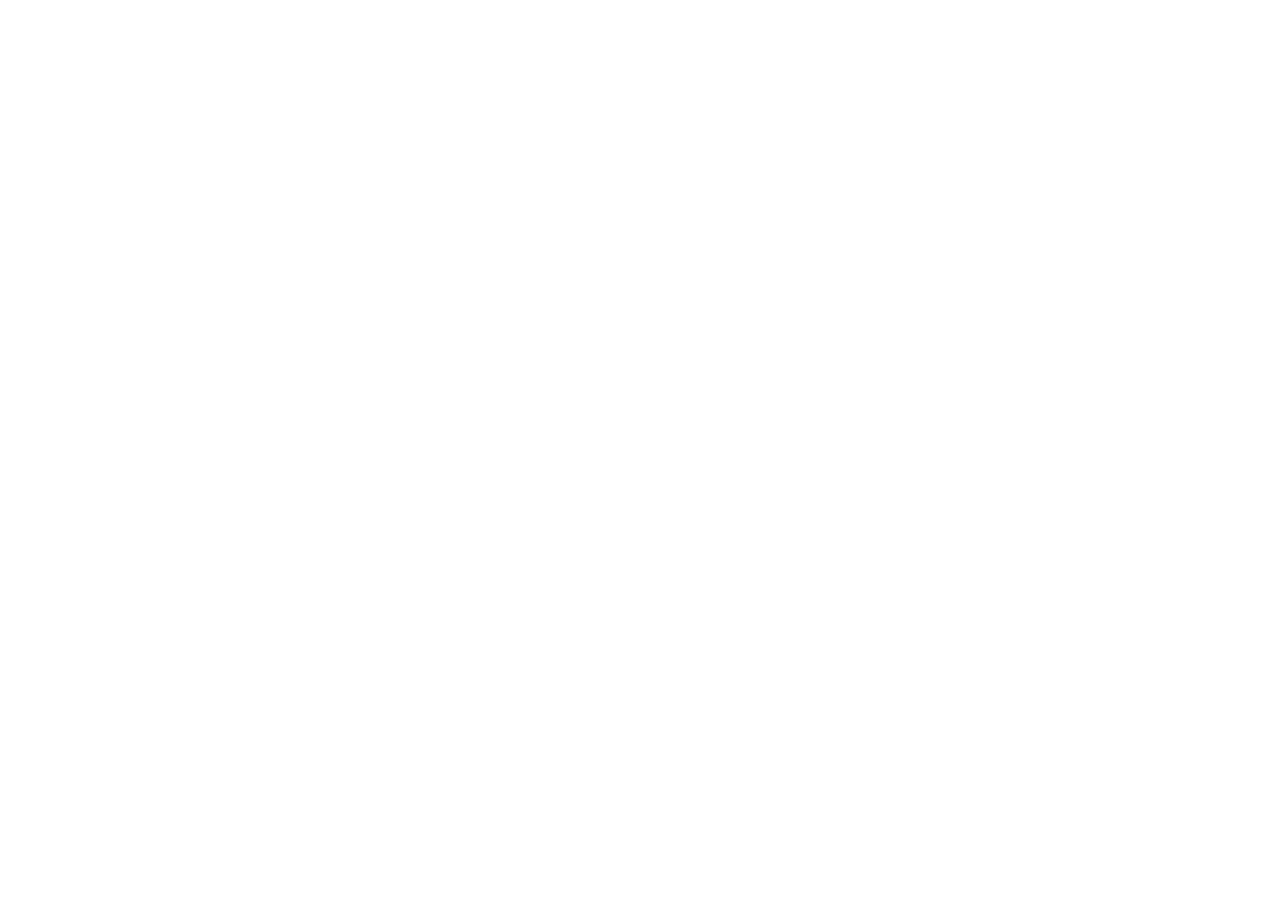
==== index.html @ 1f5d8d9f "atualiazação" ====
<!DOCTYPE html>
<html lang="en">
<head>
    <meta charset="UTF-8">
    <meta name="viewport" content="width=device-width, initial-scale=1.0">
    <title>Document</title>
</head>
<body>
    
</body>
</html>
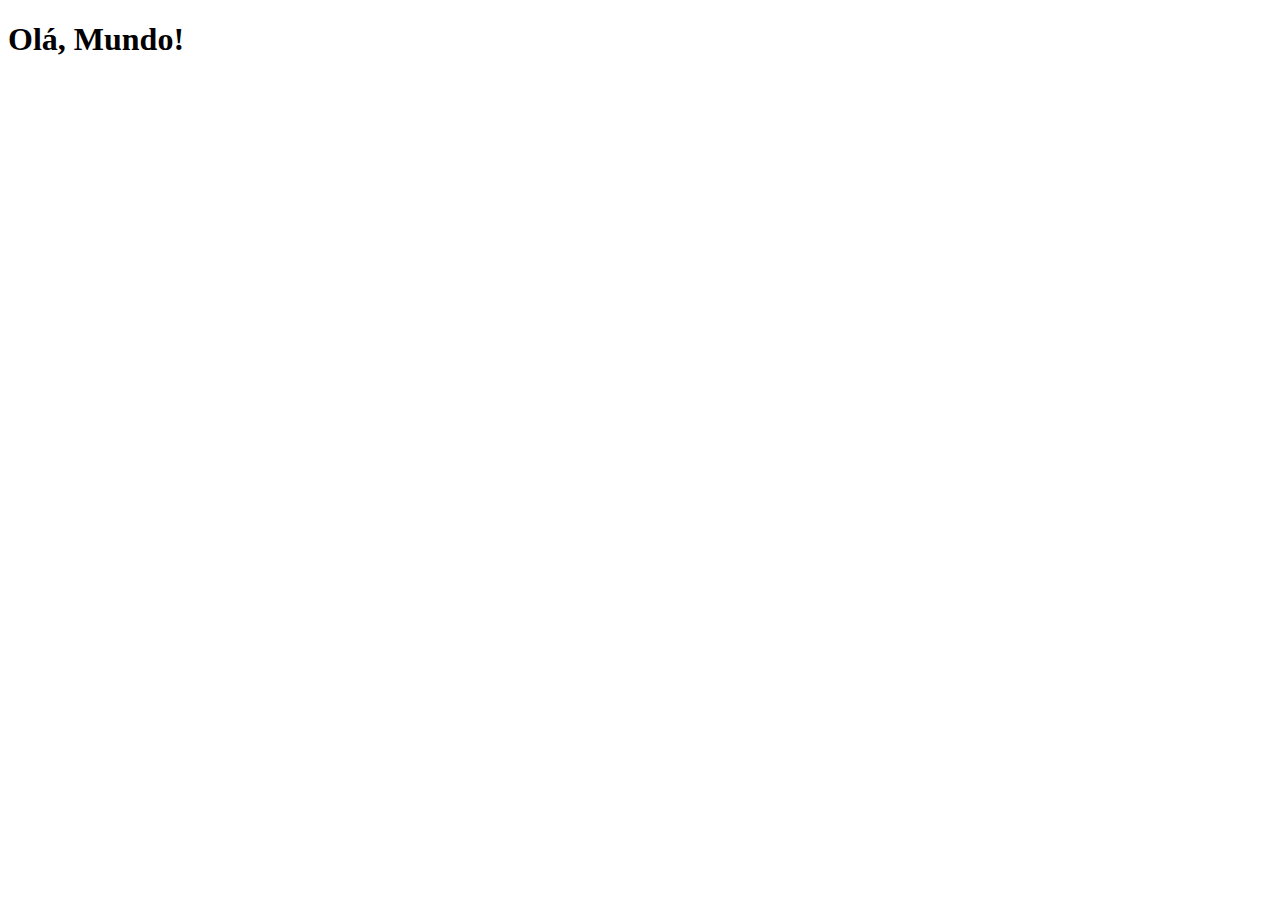
==== commit 4cc51652: "criei a página principal" ====
--- a/index.html
+++ b/index.html
@@ -1,11 +1,12 @@
 <!DOCTYPE html>
-<html lang="en">
+<html lang="pt-br">
 <head>
     <meta charset="UTF-8">
     <meta name="viewport" content="width=device-width, initial-scale=1.0">
-    <title>Document</title>
+    <title>Projeto social</title>
+    <link rel="shortcut icon" href="favicon.ico" type="image/x-icon">
 </head>
 <body>
-    
+    <h1>Olá, Mundo!</h1>
 </body>
 </html>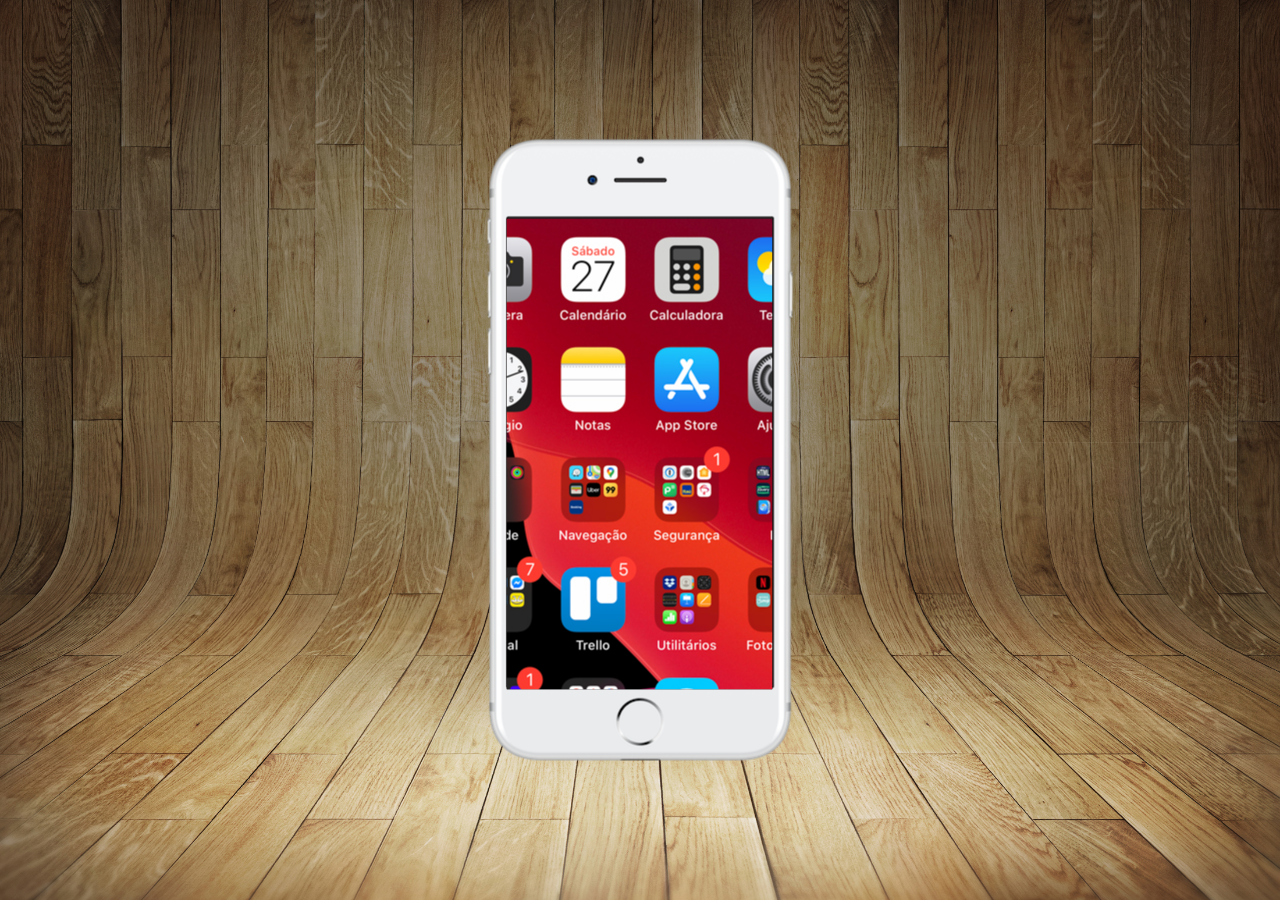
==== commit 29726a89: "at" ====
--- a/index.html
+++ b/index.html
@@ -5,8 +5,16 @@
     <meta name="viewport" content="width=device-width, initial-scale=1.0">
     <title>Projeto social</title>
     <link rel="shortcut icon" href="favicon.ico" type="image/x-icon">
+    <link rel="stylesheet" href="style.css">
 </head>
 <body>
-    <h1>Olá, Mundo!</h1>
+    <main>
+        <section id="telefone">
+            <iframe src="Home.html" frameborder="0" name="tela" id="tela"></iframe>
+        </section>
+        <section id="redes-sociais">
+
+        </section>
+    </main>
 </body>
 </html>--- a/style.css
+++ b/style.css
@@ -0,0 +1,38 @@
+@charset "UTF-8";
+
+*{
+    margin: 0px;
+    padding: 0px;
+}
+html,body{
+    height: 100vh;
+    width: 100vw;
+    background-color: black;
+}
+body{
+    background: url('imagens/fundo-madeira.jpg') no-repeat top center;
+    background-size: cover;
+    background-attachment: fixed;
+}
+main{
+    height: 100vh;
+    position: relative;
+
+}
+section#telefone{
+    position: absolute;
+    transform: translate(-50%,-50%);
+    height: 627px;
+    width: 311px;
+    top: 50%;
+    left: 50%;
+    background: url('imagens/frame-iphone.png') no-repeat;
+    
+}
+iframe#tela{
+    position: relative;
+    top: 13%;
+    left: 7%;
+    height: 471px;
+    width: 266px;
+}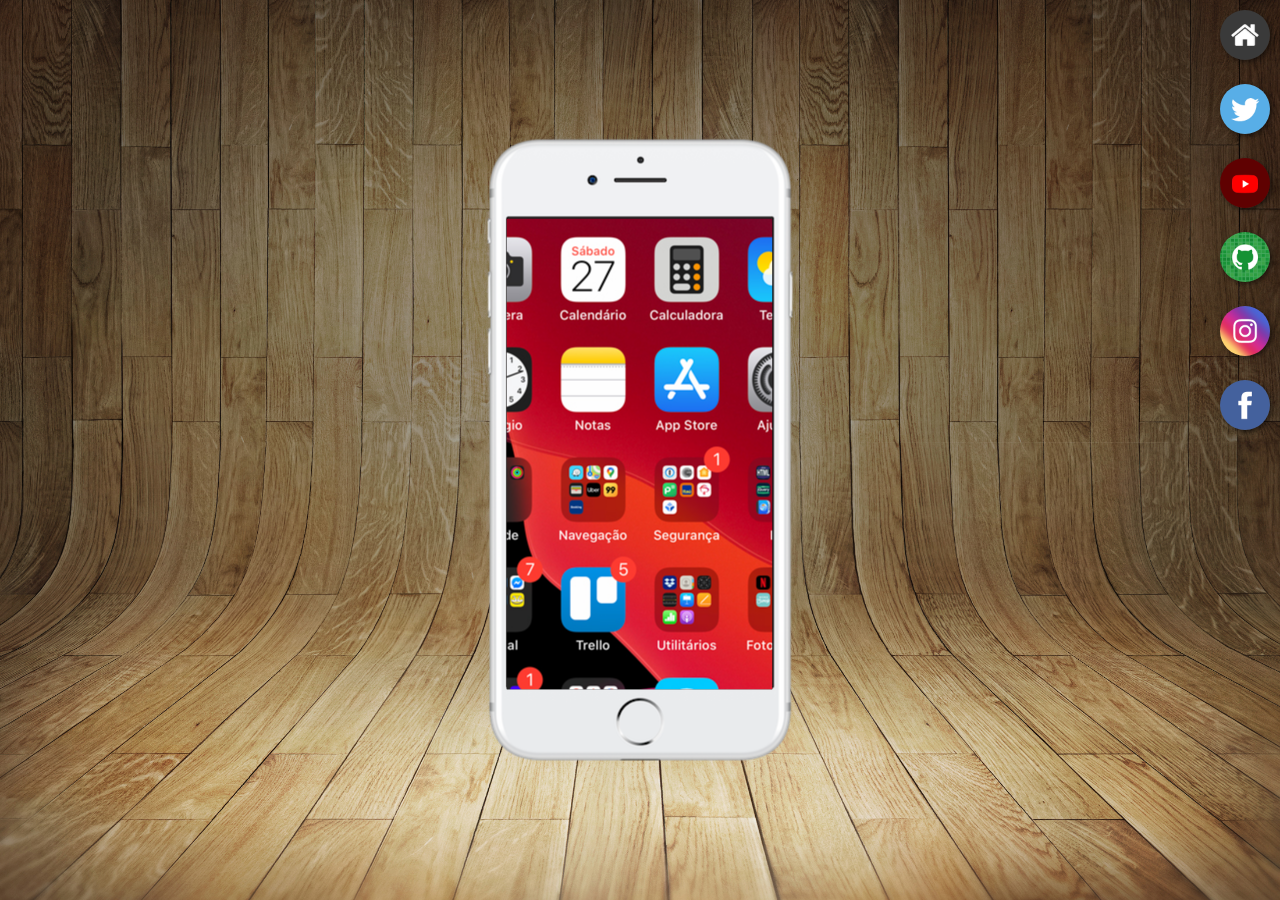
==== commit ceeab73b: "projeto" ====
--- a/index.html
+++ b/index.html
@@ -10,10 +10,20 @@
 <body>
     <main>
         <section id="telefone">
-            <iframe src="Home.html" frameborder="0" name="tela" id="tela"></iframe>
+            <iframe src="Home.html" frameborder="0" name="tela" id="tela">Seu navegador não é compatível</iframe>
         </section>
         <section id="redes-sociais">
+            <a href="Home.html" target="tela"><img src="imagens/logo-home.jpg" alt="home"></a><Br>
 
+            <a href="twitter.html" target="tela"> <img src="imagens/logo-twitter.jpg" alt="twitter"></a> <Br>
+
+            <a href="youtube.html" target="tela"><img src="imagens/logo-youtube.jpg" alt="yt"></a> <Br>
+
+            <a href="github.html" target="tela"><img src="imagens/logo-github.jpg" alt="git"></a> <Br>
+
+            <a href="instagram.html" target="tela"><img src="imagens/logo-instagram.jpg" alt="insta"></a> <Br>
+
+            <a href="facebook.html" target="tela"> <img src="imagens/logo-facebook.jpg" alt="facebook"></a>
         </section>
     </main>
 </body>
--- a/style.css
+++ b/style.css
@@ -35,4 +35,20 @@
     left: 7%;
     height: 471px;
     width: 266px;
+}
+section#redes-sociais img{
+    width: 50px;
+    margin: 10px;
+    border-radius: 50%;
+    box-shadow: 2px 2px 5px rgba(0, 0, 0, 0.518);
+}
+section#redes-sociais{
+    text-align: right;
+}
+section#redes-sociais img:hover{
+    border: 2px solid white;
+    box-sizing: border-box;
+    transform: translate(-3px,-3px);
+    box-shadow: 5px 5px 10px rgba(0, 0, 0, 0.518);
+    transition: 0.5s;
 }